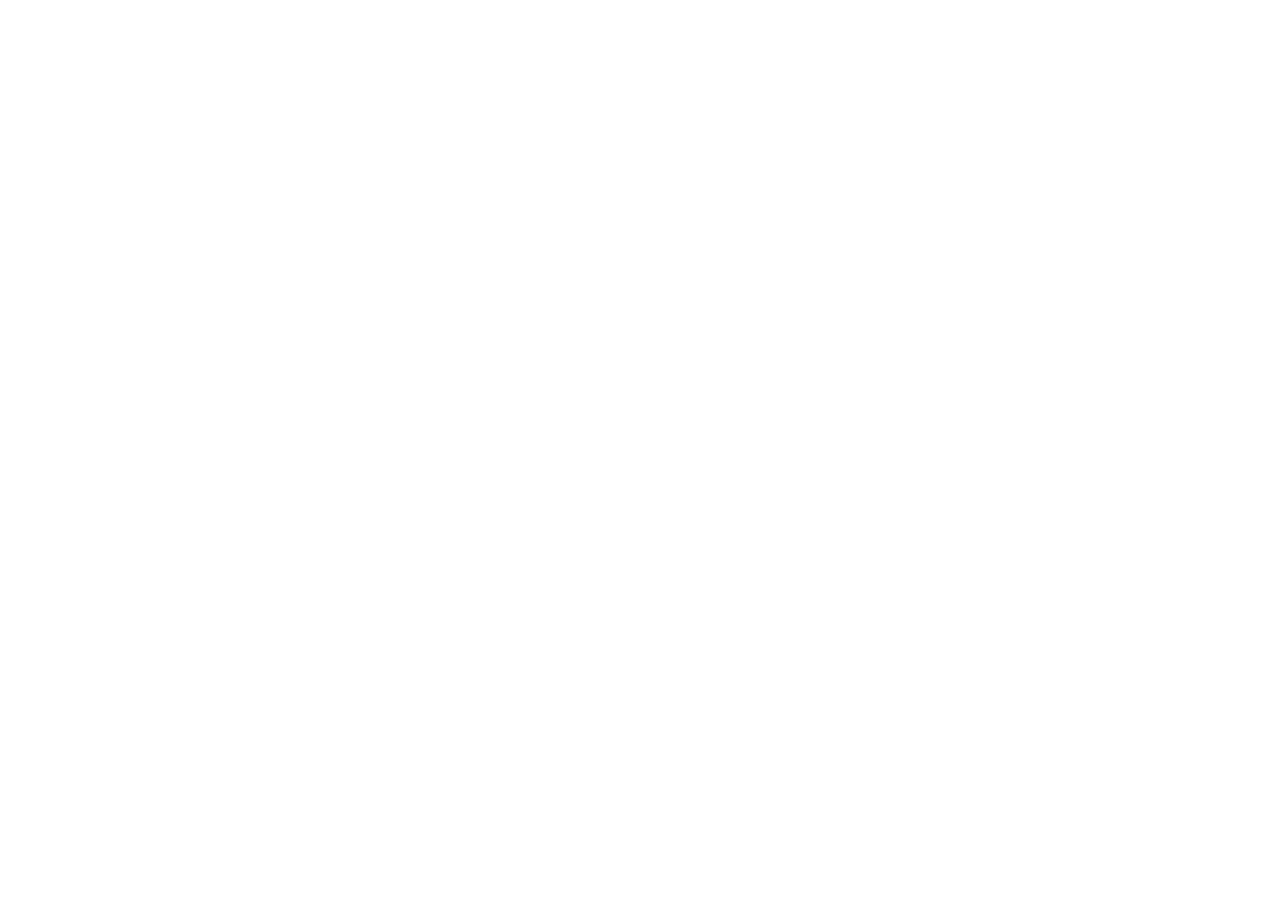
==== foglalas.html @ b85c959a "added template for autok.json, basic html pages, todo file" ====
<!DOCTYPE html>
<html lang="hu">
<head>
    <meta charset="UTF-8">
    <meta name="viewport" content="width=device-width, initial-scale=1.0">
    <title>Új foglalás | Autókülcsönző</title>
</head>
<body>
    
</body>
</html>
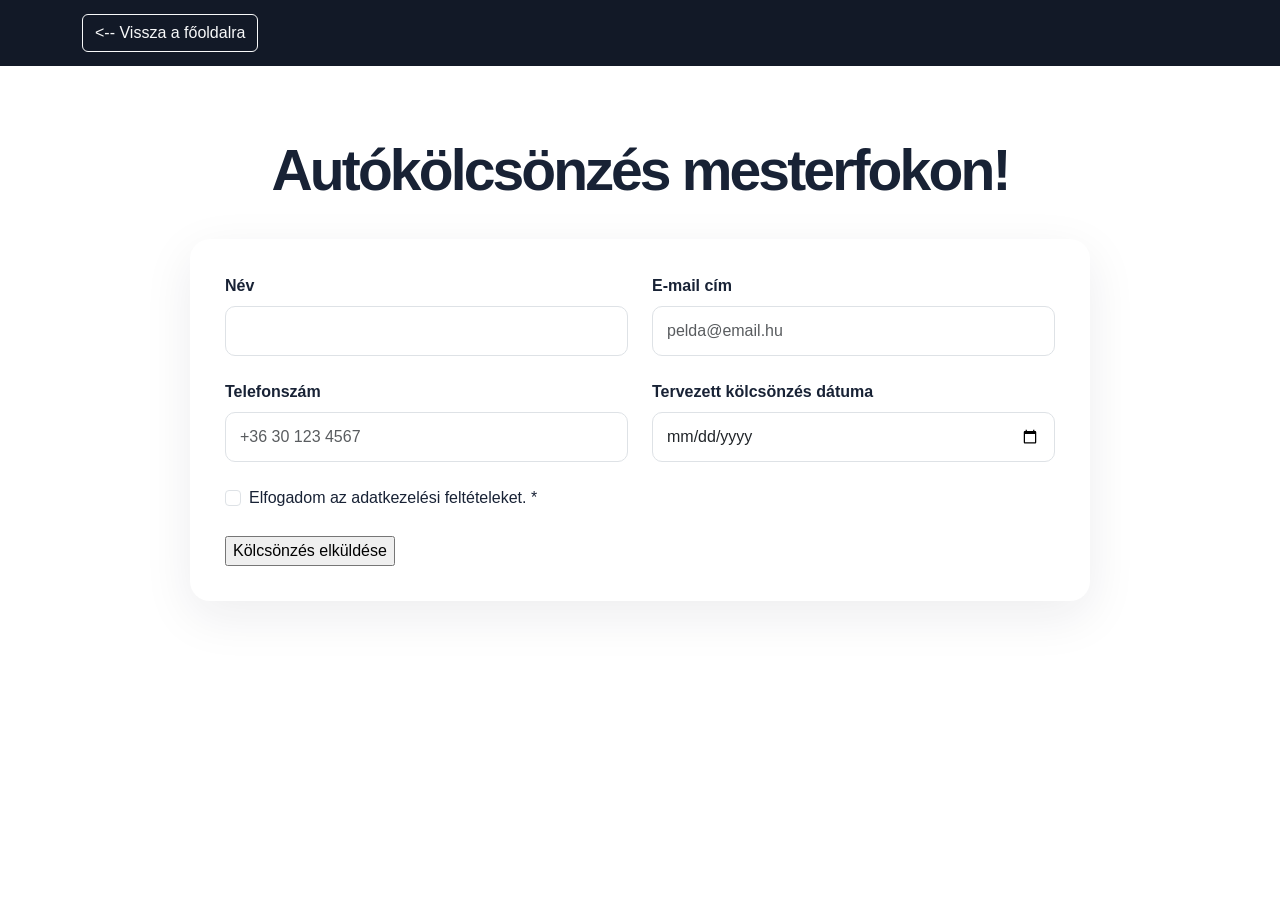
==== commit 1368c04f: "reservation forming" ====
--- a/foglalas.html
+++ b/foglalas.html
@@ -4,8 +4,194 @@
     <meta charset="UTF-8">
     <meta name="viewport" content="width=device-width, initial-scale=1.0">
     <title>Új foglalás | Autókülcsönző</title>
+      <link href="https://cdn.jsdelivr.net/npm/bootstrap@5.3.8/dist/css/bootstrap.min.css" rel="stylesheet"
+    integrity="sha384-sRIl4kxILFvY47J16cr9ZwB07vP4J8+LH7qKQnuqkuIAvNWLzeN8tE5YBujZqJLB" crossorigin="anonymous">
+<style>
+    *{
+    box-sizing:border-box
+}
+.form-page {
+    background: #f4f6f9;
+}
+
+.form-wrapper,
+.results-wrapper {
+    padding: 70px 0 100px;
+    min-height: calc(100vh - 130px);
+}
+
+.form-header {
+    margin-bottom: 35px
+}
+
+.form-header h1 {
+    font-size: 57px;
+    font-weight: 800;
+    letter-spacing: -.05em
+}
+
+
+.form-card {
+    background: #fff;
+    border-radius: 20px;
+    padding: 35px;
+    max-width: 900px;
+    margin: auto;
+    box-shadow: 0 15px 50px rgba(20, 30, 50, .08)
+}
+
+.form-label {
+    font-weight: 700
+}
+
+.form-control,
+.form-select {
+    padding: 12px 14px;
+    border-radius: 10px
+}
+
+.form-control:focus,
+.form-select:focus {
+    border-color: #e83b3b;
+
+}
+
+.btn-primary {
+    background: #e83b3b;
+    border-color: #e83b3b;
+    font-weight: 700
+}
+
+.btn-primary:hover {
+    background: #c92d2d;
+    border-color: #c92d2d;
+    transform: translateY(-2px)
+}
+
+
+html {
+    scroll-behavior: smooth
+}
+
+body {
+    font-family:Montserrat, Arial, Helvetica, sans-serif;
+    color: #182235;
+    margin: 0;
+    background: #fff
+}
+a{
+    font-size: larger;
+    color: #a4cbff;
+    font-family:'Times New Roman', Times, serif;
+}
+
+.navbar {
+    background: rgba(11, 18, 32, .97);
+    padding: 14px 0
+}
+
+.navbar-brand {
+    font-size: 1.45rem;
+    letter-spacing: -.04em
+}
+
+.navbar-brand span {
+    color: #e83b3b
+}
+
+.nav-link {
+    color: #dce3ef
+}
+
+.nav-link:hover {
+    color: #fff
+}
+
+.rejtett {
+    display: none;
+}
+
+@media (max-width: 992px) {
+    .form-card {
+        max-width: 95%;
+    }
+}
+@media (max-width: 768px) {
+    .form-header h1 {
+        font-size: 36px;
+    }
+
+    .form-card {
+        padding: 20px;
+    }
+
+    .form-wrapper,
+    .results-wrapper {
+        padding: 40px 0 60px;
+    }
+}
+</style>
 </head>
 <body>
+    <nav class="navbar navbar-expand-lg navbar-dark sticky-top">
+    <div class="container">
+      <div>
+        <a class="btn btn-outline-light" href="index.html"> <-- Vissza a főoldalra</a>
+      </div>
+    </div>
+  </nav>
+
+  <main class="form-wrapper">
+    <div class="container">
+      <div class="form-header text-center">
+        <h1 align="center">Autókölcsönzés mesterfokon!</h1>
+      </div>
+      <div class="form-card">
+        <form action="eredmenyek.html" method="get">
+          <div class="row g-4">
+            <div class="col-md-6">
+              <label for="name" class="form-label">Név</label>
+              <input id="name" name="name" type="text" class="form-control" minlength="3" maxlength="60" required>
+              <div class="invalid-feedback">A név legalább 3 karakter legyen.
+              </div>
+            </div>
+            <div class="col-md-6">
+              <label for="email" class="form-label">E-mail cím</label>
+              <input id="email" name="email" type="email" class="form-control" required placeholder="pelda@email.hu">
+              <div class="invalid-feedback">Adj meg egy érvényes e-mail címet.
+              </div>
+            </div>
+            <div class="col-md-6">
+              <label for="phone" class="form-label">Telefonszám</label>
+              <input id="phone" name="phone" type="tel" class="form-control" required placeholder="+36 30 123 4567">
+              <div class="invalid-feedback">Adj meg érvényes telefonszámot.
+              </div>
+            </div>
+            <div class="col-md-6">
+              <label for="date" class="form-label">Tervezett kölcsönzés dátuma</label>
+              <input id="date" name="date" type="date" class="form-control" required>
+              <div class="invalid-feedback">Adj meg egy jövőbeli dátumot.
+              </div>
+            </div>
+            
+            <div class="col-12">
+              <div class="form-check">
+                <input id="privacy" name="privacy" type="checkbox" class="form-check-input" required>
+                <label for="privacy" class="form-check-label">Elfogadom az adatkezelési feltételeket. *</label>
+                <div class="invalid-feedback">A feltétel elfogadása szükséges.
+                </div>
+              </div>
+            </div>
+            <div class="col-12 d-flex flex-wrap gap-3">
+              <input type="button" value="Kölcsönzés elküldése"></input>
+            </div>
+          </div>
+        </form>
+      </div>
+    </div>
+
+  </main>
+
     
 </body>
 </html>
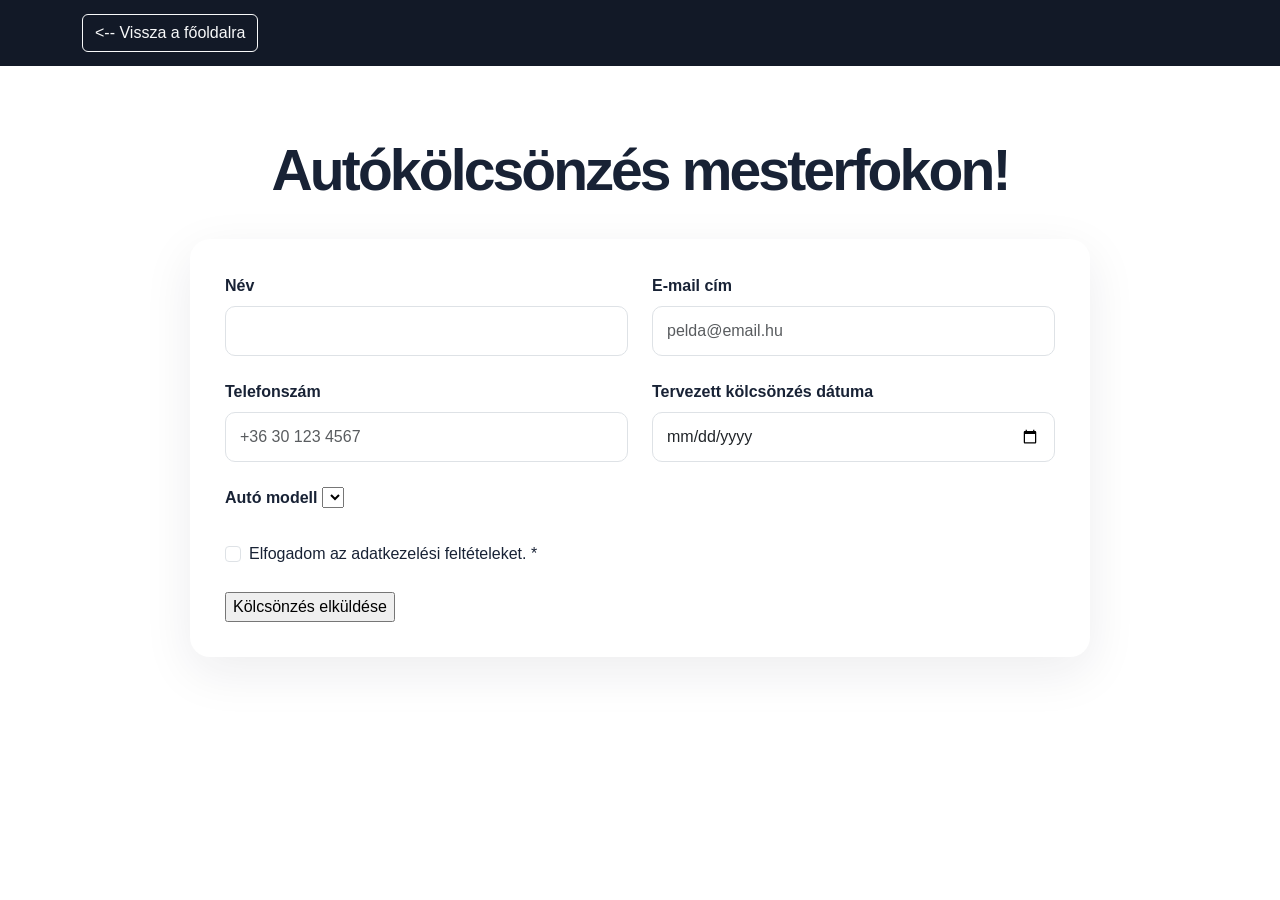
==== commit a060bba5: "modellekk-menupont" ====
--- a/foglalas.html
+++ b/foglalas.html
@@ -173,6 +173,11 @@
               <div class="invalid-feedback">Adj meg egy jövőbeli dátumot.
               </div>
             </div>
+            <div class="col-md-6">
+              <label for="model" class="form-label">Autó modell</label>
+              <select><option value="a"></option>
+              </select>
+            </div>
             
             <div class="col-12">
               <div class="form-check">
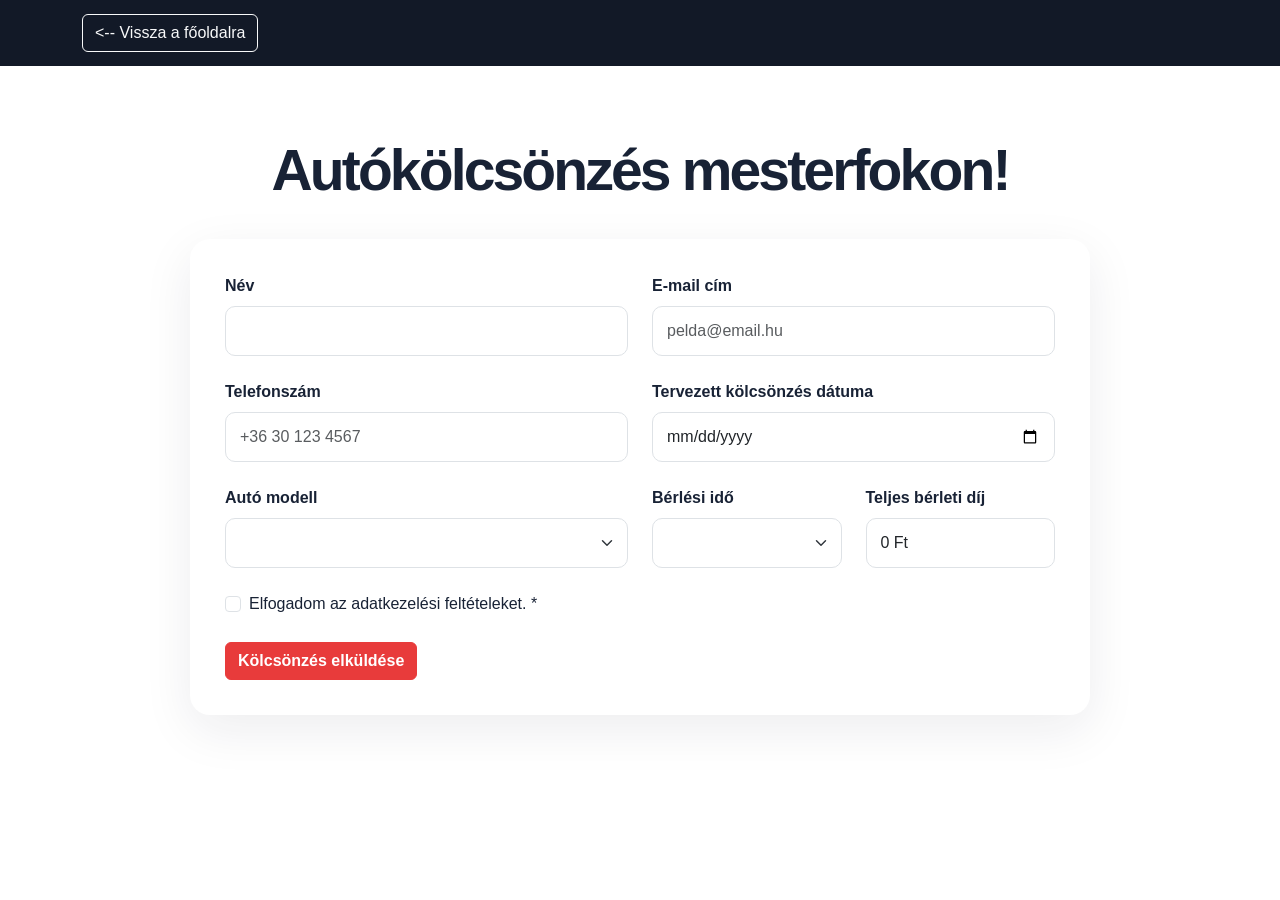
==== commit ef22421e: "javascript miatt kiegeszitesek" ====
--- a/foglalas.html
+++ b/foglalas.html
@@ -4,6 +4,7 @@
     <meta charset="UTF-8">
     <meta name="viewport" content="width=device-width, initial-scale=1.0">
     <title>Új foglalás | Autókülcsönző</title>
+    <script type="module" src="./js/foglalas.js" defer></script>
       <link href="https://cdn.jsdelivr.net/npm/bootstrap@5.3.8/dist/css/bootstrap.min.css" rel="stylesheet"
     integrity="sha384-sRIl4kxILFvY47J16cr9ZwB07vP4J8+LH7qKQnuqkuIAvNWLzeN8tE5YBujZqJLB" crossorigin="anonymous">
 <style>
@@ -175,10 +176,21 @@
             </div>
             <div class="col-md-6">
               <label for="model" class="form-label">Autó modell</label>
-              <select><option value="a"></option>
+              <select id="model" name="model" class="form-select">
               </select>
-            </div>
-            
+              <div class="invalid-feedback">Válassz egy elérhető autót.
+              </div>
+            </div>
+            <div class="col-md-3">
+              <label for="duration" class="form-label">Bérlési idő</label>
+              <select id="duration" name="duration" class="form-select">
+              </select>
+            </div>
+            <div class="col-md-3">
+              <label for="price" class="form-label">Teljes bérleti díj</label>
+              <input id="price" type="text" class="form-control" value="0 Ft" readonly>
+            </div>
+
             <div class="col-12">
               <div class="form-check">
                 <input id="privacy" name="privacy" type="checkbox" class="form-check-input" required>
@@ -188,10 +200,11 @@
               </div>
             </div>
             <div class="col-12 d-flex flex-wrap gap-3">
-              <input type="button" value="Kölcsönzés elküldése"></input>
+              <input id="kuldes" type="button" class="btn btn-primary" value="Kölcsönzés elküldése">
             </div>
           </div>
         </form>
+        <div id="uzenet" class="alert mt-4 rejtett"></div>
       </div>
     </div>
 
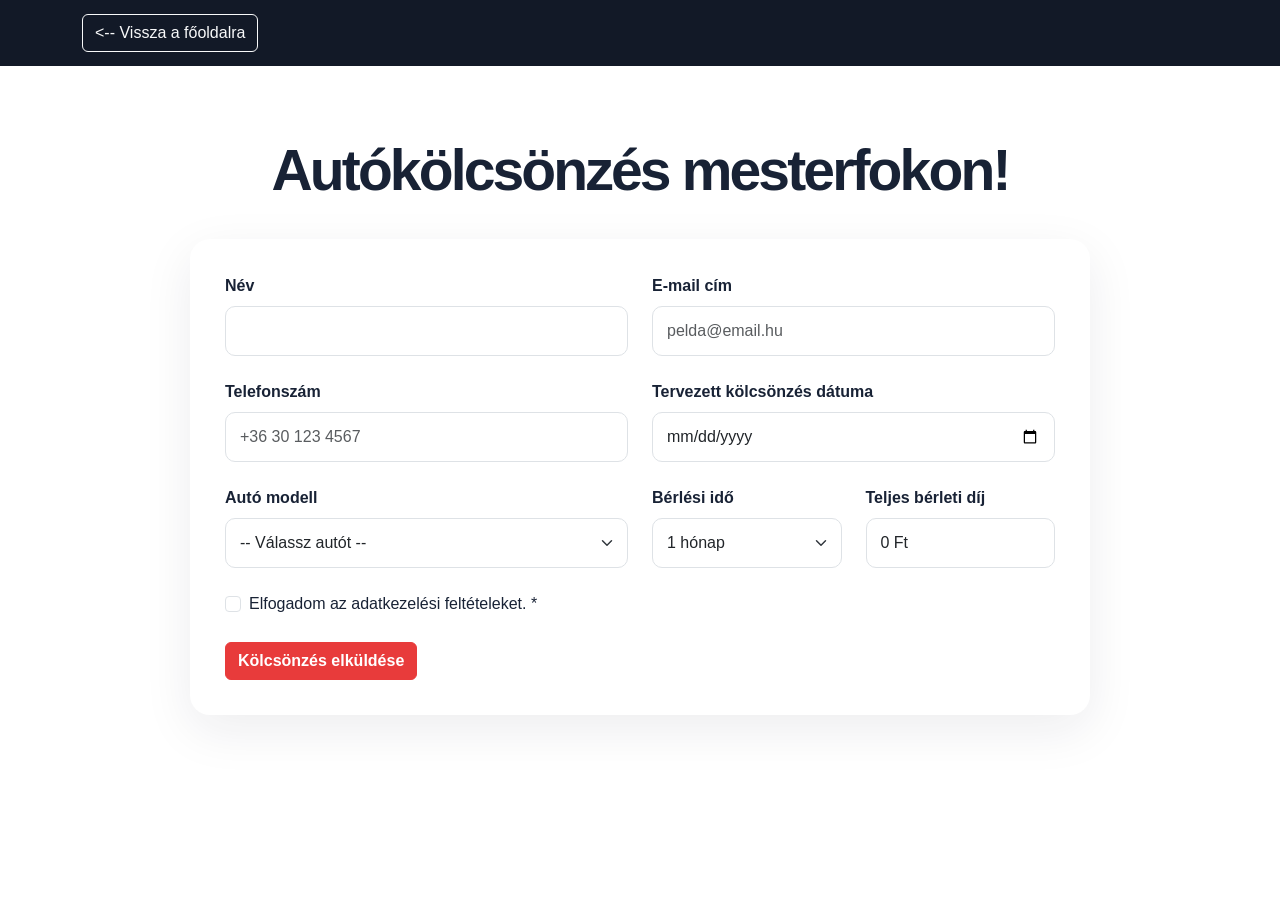
==== commit 6e0c4bc7: "Vissza a tetejére gomb, soft delete befejezése, kissebb hibák javítása" ====
--- a/foglalas.html
+++ b/foglalas.html
@@ -131,6 +131,26 @@
         padding: 40px 0 60px;
     }
 }
+
+#teto {
+  display: none;
+  position: fixed;
+  bottom: 20px;
+  right: 30px;
+  z-index: 99;
+  border: none;
+  outline: none;
+  background-color: red;
+  color: white;
+  cursor: pointer;
+  padding: 15px;
+  border-radius: 10px;
+  font-size: 18px;
+}
+
+#teto:hover {
+  background-color: #555;
+}
 </style>
 </head>
 <body>
@@ -210,6 +230,7 @@
 
   </main>
 
-    
+      <button id="teto" title="Vissza a tetejére"><svg xmlns="http://www.w3.org/2000/svg" viewBox="0 0 24 24" height="24px" width="24px" fill="#e3e3e3"><path d="M11,20V7.82l-5.6,5.6L4,12l8-8l8,8l-1.4,1.42L13,7.82V20H11Z"/></svg></button>
+
 </body>
-</html>+</html>
